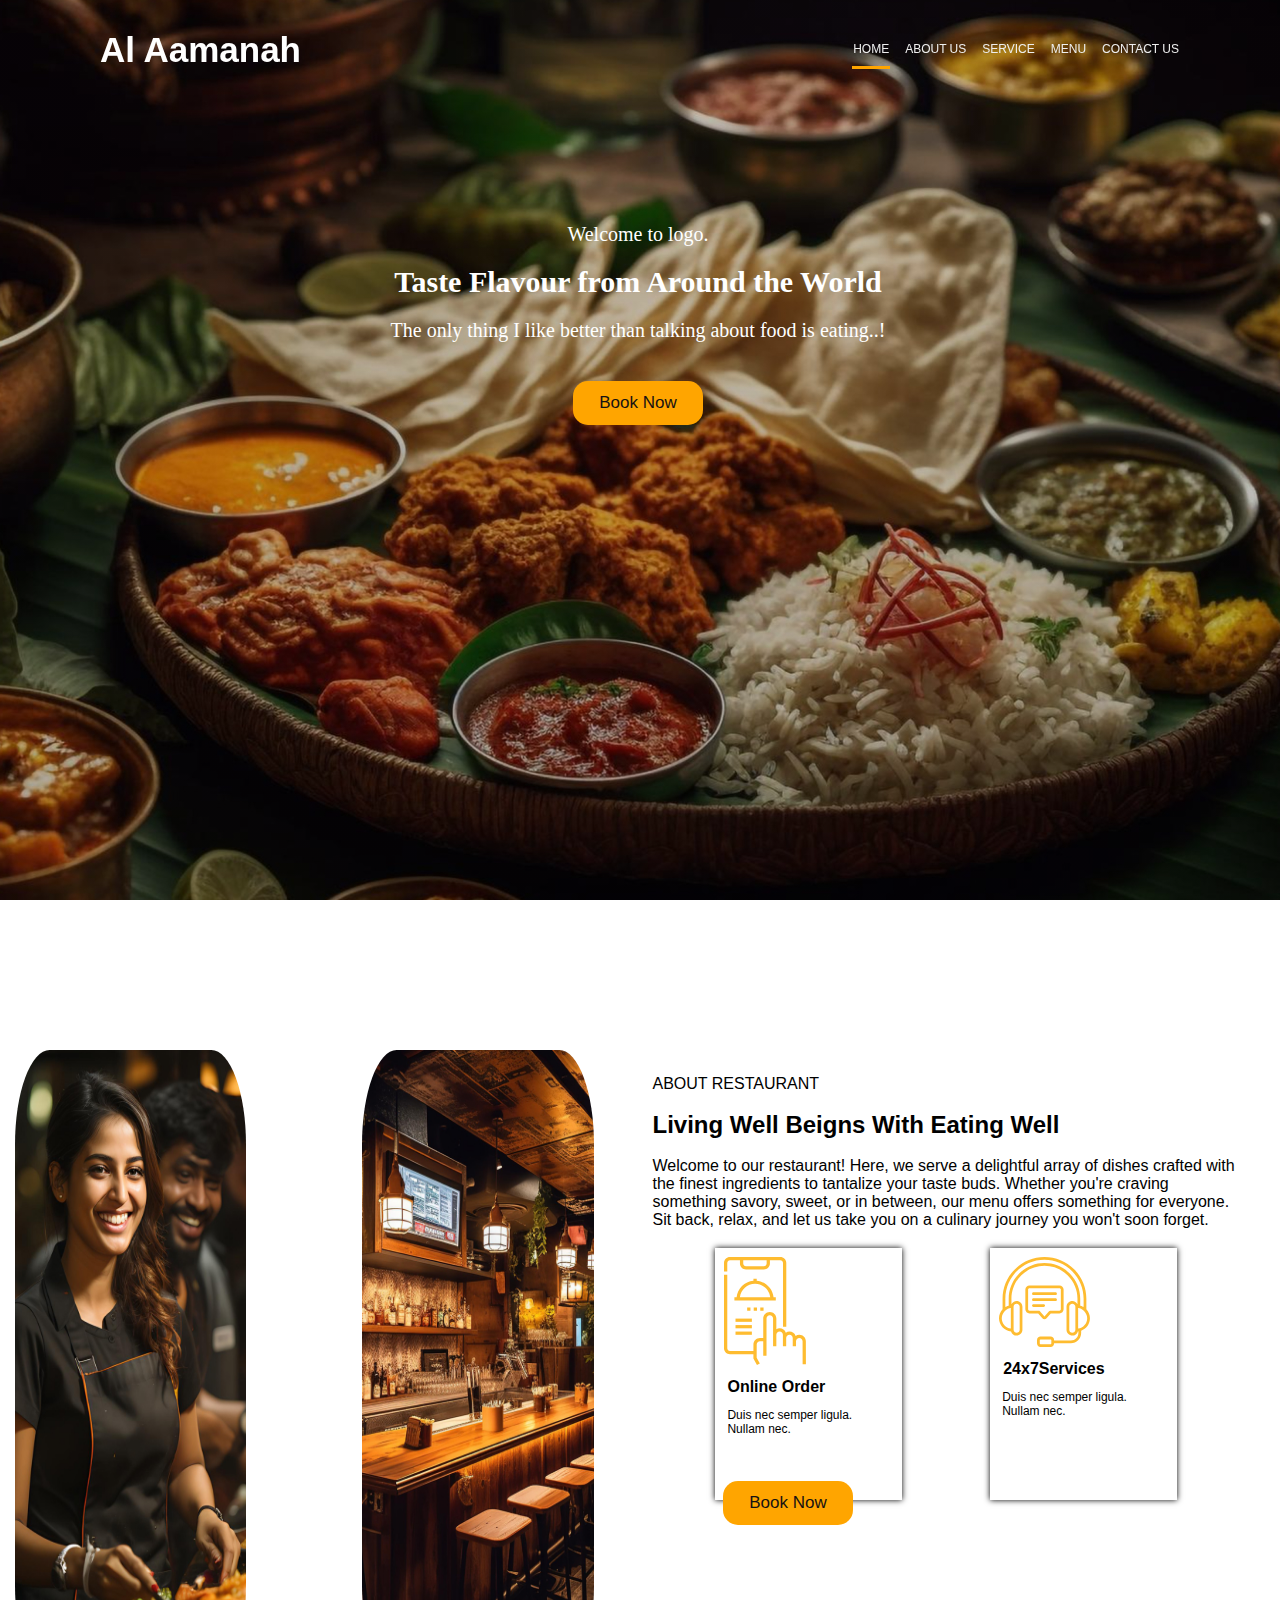
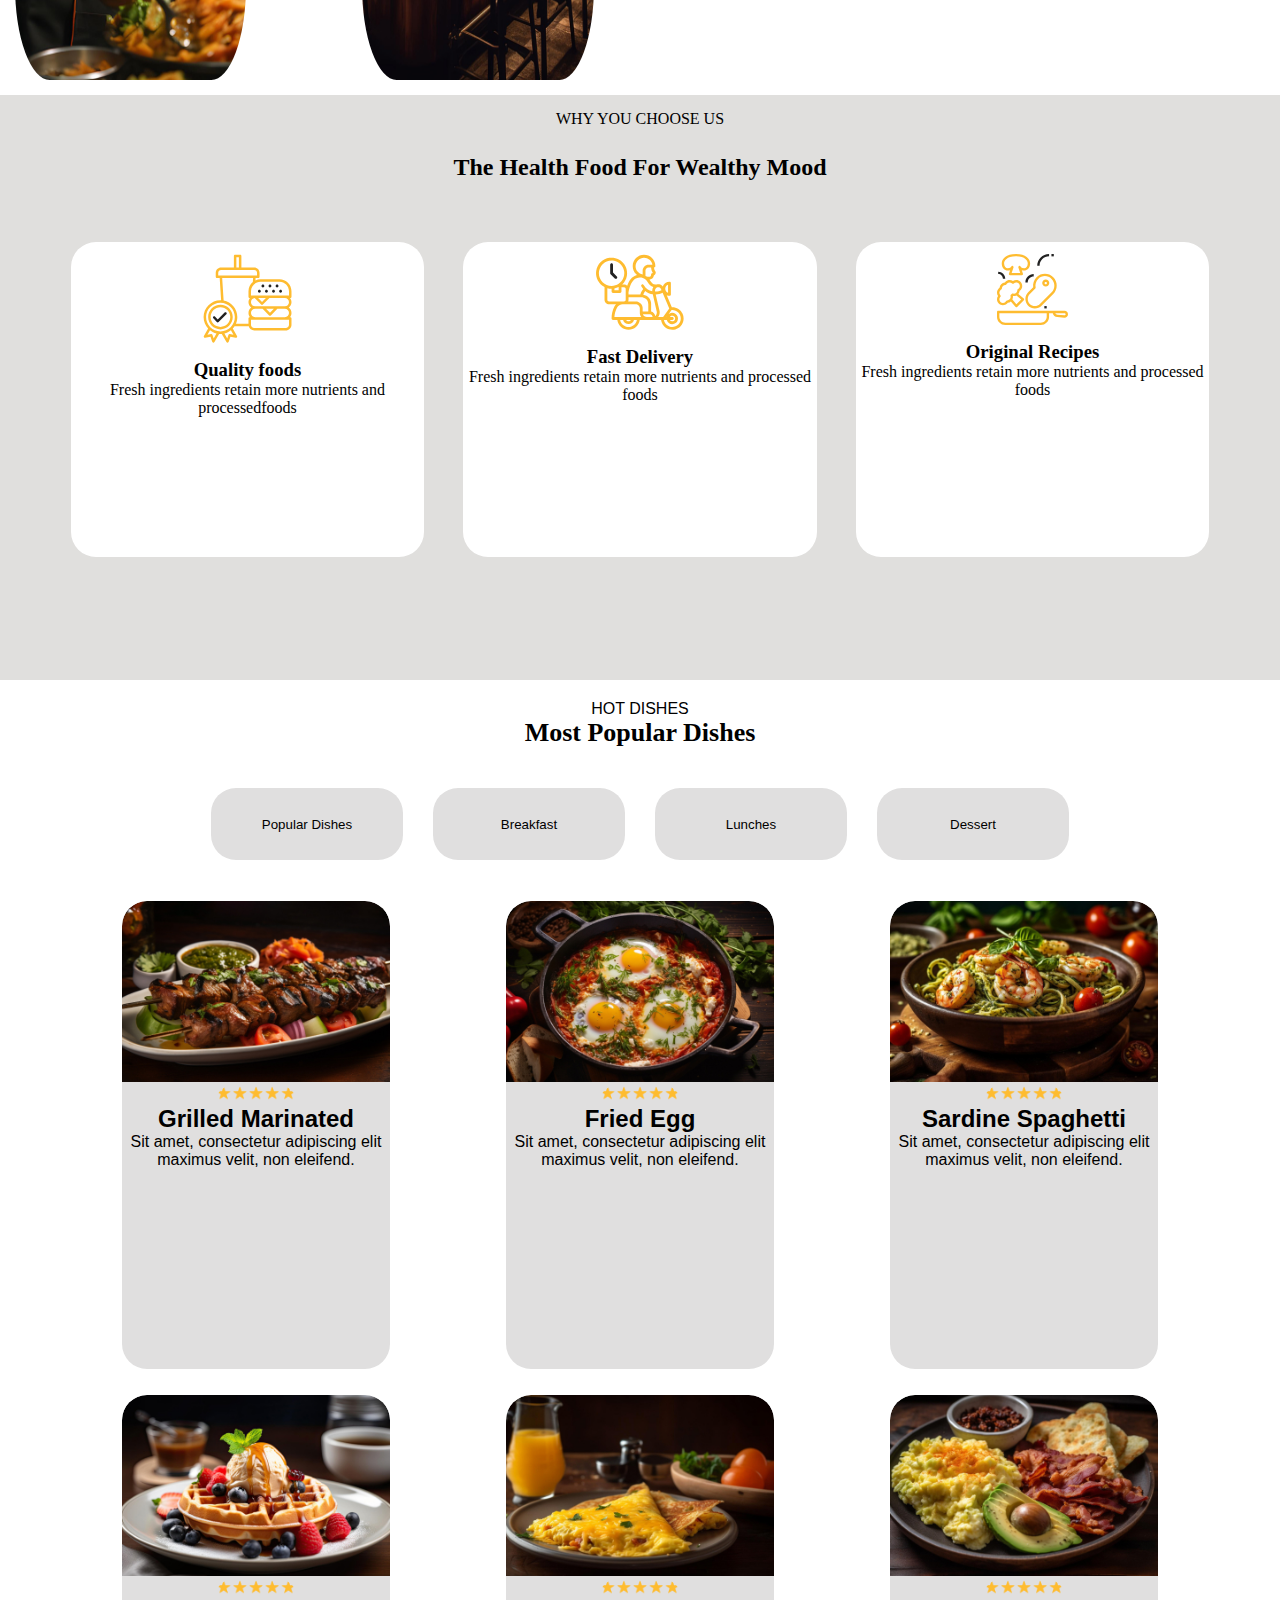
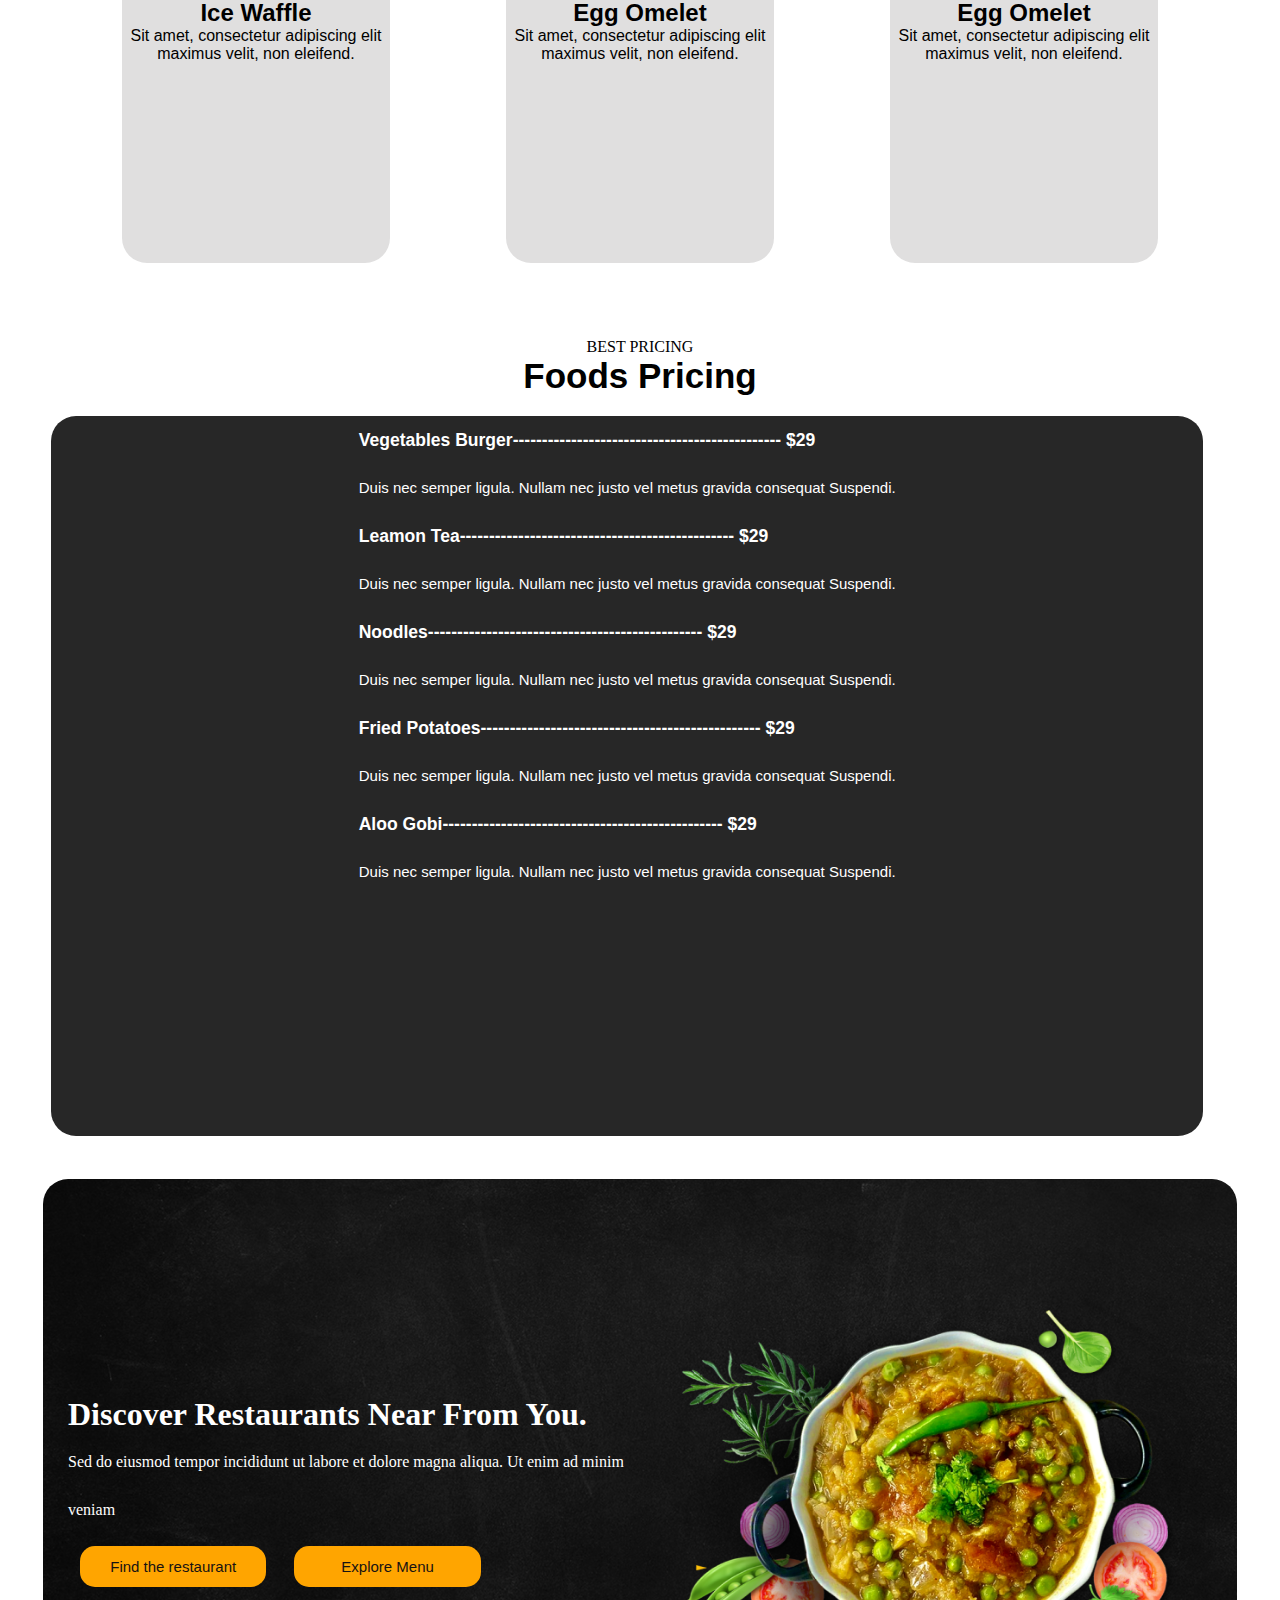
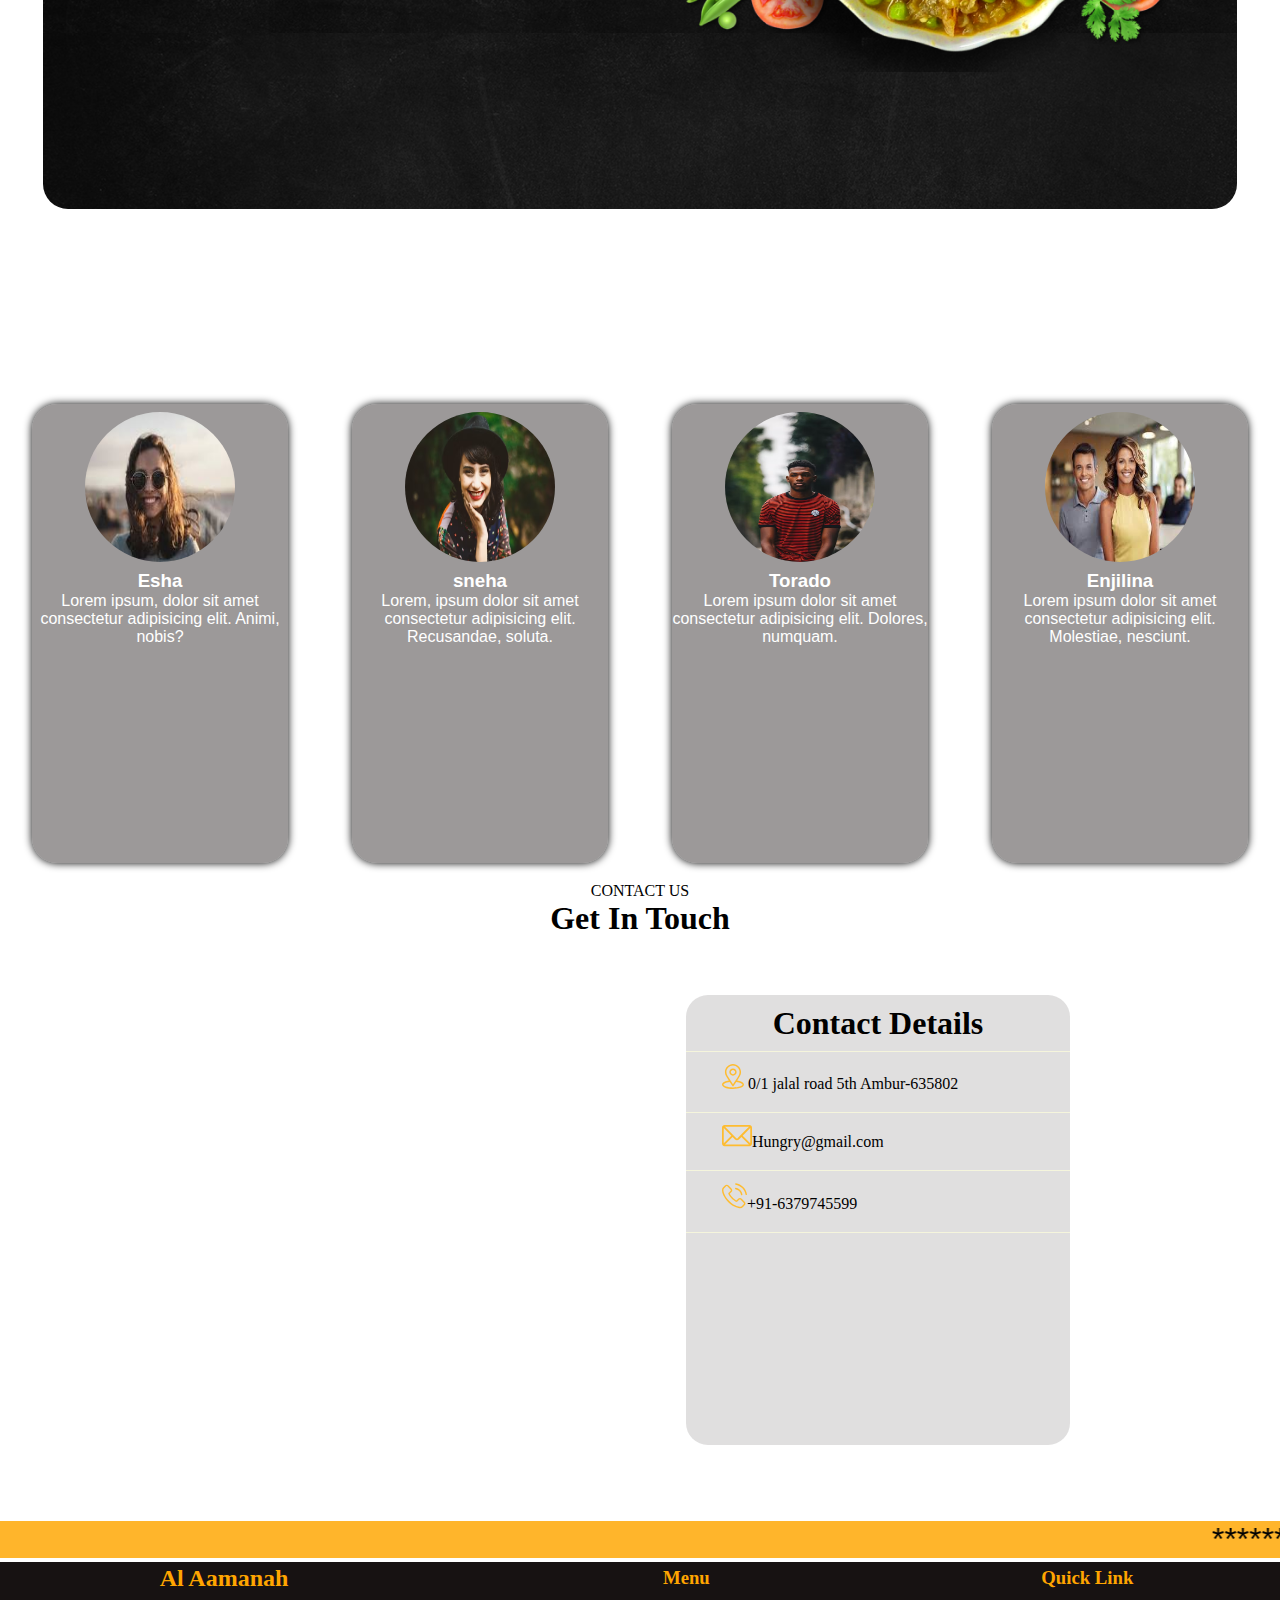
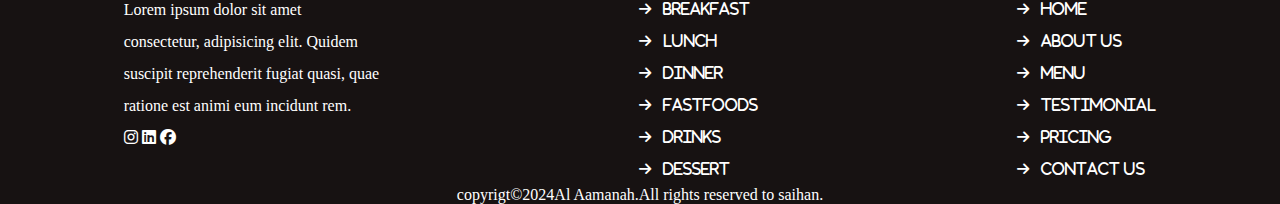
==== index.html @ 49279af2 "first commit" ====
<!DOCTYPE html>
<html lang="en">
<head>
    <meta charset="UTF-8">
    <meta name="viewport" content="width=device-width, initial-scale=1.0">
    <title>restaurant</title>
    <link rel="stylesheet" href="https://cdnjs.cloudflare.com/ajax/libs/font-awesome/6.5.1/css/all.min.css">
    
    <link rel="stylesheet" href="style.css">
</head>
<body>
   
    
       
        <header >
            <h2 class="logo">Al Aamanah</h2>
            <nav>
                <a href="#home" class="active">Home</a>
                <a href="#aboutus">About Us</a>
                
                <a href="#ourservice">Service</a>
                <a href="#menu">Menu</a>
                <a href="#contactus">Contact Us</a>
               
            </nav>
           
            <!-- HAMBURGER -->
           <div class="uihamber">
            <label class="hamburger">
                <input type="checkbox" id="uicheckbox">
                <svg viewBox="0 0 32 32">
                  <path class="line line-top-bottom" d="M27 10 13 10C10.8 10 9 8.2 9 6 9 3.5 10.8 2 13 2 15.2 2 17 3.8 17 6L17 26C17 28.2 18.8 30 21 30 23.2 30 25 28.2 25 26 25 23.8 23.2 22 21 22L7 22"></path>
                  <path class="line" d="M7 16 27 16"></path>
                </svg>
              </label>
           </div>
            </header>
           <div class="navbarTwo">
            <nav class="navbar-2">
              <a href="#home" class="active">Home</a>
              <a href="#aboutus">About Us</a>
              
              <a href="#ourservice">Service</a>
              <a href="#menu">Menu</a>
              <a href="#contactus">Contact Us</a>
             
          </nav>
        </div>
     
<section class="section-1" id="home">
        <div class="poster">
            <p class="para1">
                Welcome to logo.
            </p>
            <h2>Taste Flavour from Around the World</h2>
            <p>The only thing I like better than talking about food is eating..!</p>
            <button id="poster-btn">
                <span>Book Now</span>
            </button> 
        </div>
    </section>
        
        <section id="aboutus">
        <div class="aboutus" >
           
            <div class="flex">

                <div class="photo">
                    <img id="foto-1" src="image/img-1.jpg" alt="">
                    <img id="foto-2"src="image/img-2.jpg" alt="">
                </div>
                <div class="restaurant">
                    <p id="up-para">
                        ABOUT RESTAURANT
                    </p>
                    <h2>Living Well Beigns With Eating Well</h2>
                    <p id="downpara">Welcome to our restaurant! Here, we serve a delightful array of dishes crafted with the finest ingredients to tantalize your taste buds. Whether you're craving something savory, sweet, or in between, our menu offers something for everyone. Sit back, relax, and let us take you on a culinary journey you won't soon forget.</p>
                    
                    <div class="box-logo-1">
                        <div class="onlineorder">
                            <img id="logo-1"src="image/icon-about-1.svg" alt="">
                            <h4>Online Order</h4>
                            <p>Duis nec semper ligula. Nullam nec.</p>
                    </div>

                    <div class="service" >
                        <img id="logo-2"src="image/icon-about-2.svg" alt="">
                        <h4>24x7Services</h4>
                        <p>Duis nec semper ligula. Nullam nec.</p>
                    </div>
                </div>
                 <button id="restaurant-btn">
                <span>Book Now</span>
            </button>             
            </div>
        </div>
        
    </div>
</section>
        
        
 <section id="ourservice">   
<main>
    <div class="chooseus" >
        <p>WHY YOU CHOOSE US </p>
        <h2>The Health Food For Wealthy Mood</h2>
    </div>

    <div class="healthyfood">
        <div class="qualityfood">
            <img src="
            image/snacks.svg" alt="">
            <h3 id="healthy">Quality foods</h3>
            <p id="para"> Fresh ingredients retain more nutrients and processedfoods</p>
        </div>
        <div class="fastestdelivery">
            <img src="image/delivery.svg" alt="">
            <h3  id="healthy">Fast Delivery</h3>
            <p id="para"> Fresh ingredients retain more nutrients and  processed foods</p>
        </div>
        <div class="originalfoods">
            <img src="image/food.svg" alt="">
             <h3  id="healthy">Original Recipes</h3>
             <p id="para"> Fresh ingredients retain more nutrients and  processed foods</p>
        </div>
    </div>
</main>
</section>



<!-- --------------main menu Hot Dishes---------------- -->

<section id="menu">
         <div class="main-menu" >
            <div class="hot">
                <p id="main-topic">HOT DISHES</p>
                <h2 id="most-popular">Most Popular Dishes</h2>
            </div>
            <div class="menu-card">
                <button  id="All-dishes" class="cards"> Popular Dishes</button>
                <button  id="Breakfast" class="cards">Breakfast</button>
                <button   id="Lunch" class="cards">Lunches</button>
                <button   id="Dessert" class="cards">Dessert</button>
            </div>

    <div class="main-menu-1" id="card-cont">
         <div class="menu-1">
            <img src="image/menu-img-1.jpg" alt=""> <br>
            <img id="star" src="image/start-rating.png" alt="">
            <h2 id="food-h">Grilled Marinated</h2>
            <p id="food">Sit amet, consectetur adipiscing elit maximus velit, non eleifend.</p>
        
        </div>
        <div class="menu-2">
            <img src="image/menu-img-2.jpg" alt=""><br>
            <img  id="star"src="image/start-rating.png" alt="">
            <h2 id="food-h">Fried Egg</h2>
            <p id="food">Sit amet, consectetur adipiscing elit maximus velit, non eleifend.</p>
        </div>
        <div class="menu-3">
            <img src="image/menu-img-3.jpg" alt=""><br>
            <img id="star" src="image/start-rating.png" alt="">
            <h2 id="food-h">Sardine Spaghetti</h2>
            <p id="food">Sit amet, consectetur adipiscing elit maximus velit, non eleifend.</p>
        </div>
     
        <div class="menu-4">
            <img src="image/menu-img-4.jpg" alt=""><br>
            <img id="star" src="image/start-rating.png" alt="">
            <h2 id="food-h">Ice Waffle</h2>
            <p id="food">Sit amet, consectetur adipiscing elit maximus velit, non eleifend.</p>
        </div>
        <div class="menu-5">
            <img  src="image/menu-img-5.jpg" alt=""><br>
            <img id="star" src="image/start-rating.png" alt="">
            <h2 id="food-h">Egg Omelet</h2>
            <p id="food">Sit amet, consectetur adipiscing elit maximus velit, non eleifend.</p>
        </div>
        <div class="menu-6">
            <img  src="image/menu-img-6.jpg" alt=""><br>
            <img id="star" src="image/start-rating.png" alt="">
            <h2 id="food-h">Egg Omelet</h2>
            <p id="food">Sit amet, consectetur adipiscing elit maximus velit, non eleifend.</p>
        </div> 
    </div>
    
</div>
</section>
<!-------------------------------------------PRICING------------------------------------------>


 <div class="pricing" id="pricing">
    <div class="topic">
        <p>BEST PRICING</p>
        <h1 id="food-pricing">Foods Pricing</h1>
    </div>
    <div class="price-list-name">
    <div class="price-list">
        <h3 id="pricing">Vegetables Burger----------------------------------------------
            <span>$29</span>
        </h3>
        <p id="pricing-para">Duis nec semper ligula. Nullam nec justo vel metus gravida consequat Suspendi.</p>
        <h3 id="pricing">Leamon Tea-----------------------------------------------
            <span>$29</span>
        </h3>
        <p id="pricing-para">Duis nec semper ligula. Nullam nec justo vel metus gravida consequat Suspendi.</p>
        <h3 id="pricing">Noodles-----------------------------------------------
            <span>$29</span>
        </h3>
        <p id="pricing-para">Duis nec semper ligula. Nullam nec justo vel metus gravida consequat Suspendi.</p>
        <h3 id="pricing">Fried Potatoes------------------------------------------------
            <span>$29</span>
        </h3>
        <p id="pricing-para">Duis nec semper ligula. Nullam nec justo vel metus gravida consequat Suspendi.</p>
        <h3 id="pricing">Aloo Gobi------------------------------------------------
            <span>$29</span>
        </h3>
        <p id="pricing-para">Duis nec semper ligula. Nullam nec justo vel metus gravida consequat Suspendi.</p>
    </div>
</div>
 </div>

 <div class="discover">
    <div class="discover-list">
    <h1 id="rest">Discover Restaurants
        Near From You.</h1>
        <p id="discover-para">Sed do eiusmod tempor incididunt ut labore et dolore magna aliqua. Ut enim ad minim veniam</p>
        <button   class="" id="discover-btn">
            <span>Find the restaurant</span>
        </button> 
        <button  class="discover-btn"  id="discover-btn">
            <span>Explore Menu</span>
        </button> 
    </div>
    <div class="discover-foto">
        <img src="image/restaurant-img-beans.png" alt="">
    </div>
</div>
    <!-- -----------------------------------TESTIMONILIAL------------------------------- -->
   
  
      <div class="parallax" id="testimonial">
        <h1 id="testimonial-head">
          Testimonial
        </h1>
        <div class="boxs">
          
        <div class="box-1">
          <img src="image/testimonial-main-1.jpg" alt="">
          <h3 id="box-head">
            Esha
          </h3>
          <p id="box-para" >Lorem ipsum, dolor sit amet consectetur adipisicing elit. Animi, nobis?</p>

        </div>
        <div class="box-2">
          <img src="image/testimonial-main-2.avif" alt="">
          <h3 id="box-head">
            sneha
          </h3>
          <p id="box-para" >Lorem, ipsum dolor sit amet consectetur adipisicing elit. Recusandae, soluta.</p>
        </div>
        <div class="box-3">
          <img src="image/testimonial-main-3.avif" alt="">
          <h3 id="box-head">
            Torado
          </h3>
          <p  id="box-para">Lorem ipsum dolor sit amet consectetur adipisicing elit. Dolores, numquam.</p>
        </div>
        <div class="box-4">
          <img src="image/testimonial-main-4.jpg" alt="">
          <h3 id="box-head">
            Enjilina
          </h3>
          <p  id="box-para">Lorem ipsum dolor sit amet consectetur adipisicing elit. Molestiae, nesciunt.</p>
        </div>
      
</div>
      </div>


      <!-- ---------------------------------------contact us--------------------------------------------- -->

<section id="contactus">

      <div class="head-contact" >
        <p id="contact-para">CONTACT US</p>
        <h1 id="contact-head">Get In Touch</h1>
    </div>
    
      <div class="contactus">
        <div class="map">
        <iframe src="https://www.google.com/maps/embed?pb=!1m18!1m12!1m3!1d62255.10448782851!2d78.67916074361453!3d12.782144990609973!2m3!1f0!2f0!3f0!3m2!1i1024!2i768!4f13.1!3m3!1m2!1s0x3bad08e1a0958fdf%3A0x61389b9026ec19f5!2sAmbur%2C%20Tamil%20Nadu!5e0!3m2!1sen!2sin!4v1710565645874!5m2!1sen!2sin" width="600" height="450" style="border:0;" allowfullscreen="" loading="lazy" referrerpolicy="no-referrer-when-downgrade"></iframe>

    </div>
    <div class="details">
        <h1 id="detail-head">Contact Details</h1>
       <p id="map"> <img src="image/icon-map.svg" alt="">
        0/1 jalal road 5th  Ambur-635802
       </p>
       <p id="email"><img src="image/icon-email.svg" alt="">Hungry@gmail.com</p>
       <p id="phone"><img src="image/icon-phone.svg" alt="">+91-6379745599</p>

    </div>
       
</div>
<marquee >******-Noodles&nbsp; &nbsp;-Burger&nbsp; &nbsp;-Meals&nbsp; &nbsp;-Dosa&nbsp; &nbsp;
-VegBurger&nbsp; &nbsp;-LemonTea&nbsp; &nbsp;-BlackCold coffee&nbsp; &nbsp;-Leamon Tea&nbsp; &nbsp;-FriedPotato&nbsp; &nbsp;-BoneStreak&nbsp; &nbsp;-Fried Rice&nbsp; &nbsp;
-Aloo Gobi&nbsp; &nbsp;*****
</marquee>

</section>


      <footer>
        <div class="footer">
        <div class="about-footer">
            <h2 id="foot-head">
                Al Aamanah
            </h2>
            <p id="foot-head-para">Lorem ipsum dolor sit amet consectetur, adipisicing elit. Quidem suscipit reprehenderit fugiat quasi, quae ratione est animi eum incidunt rem.</p>
            <div class="links">
                <i class="fa-brands fa-instagram"></i>
                <i class="fa-brands fa-linkedin"></i>
                <i class="fa-brands fa-facebook"></i>
            </div>
        </div>
        <div class="menu-footer">
            <h3 id="menu-footer-head">Menu</h3>
           
           <a href=""> <i class="fa-solid fa-arrow-right">Breakfast</i></a>
            <a href=""><i class="fa-solid fa-arrow-right">Lunch</i></a>
           <a href=""><i class="fa-solid fa-arrow-right">Dinner</i></a> 
            <a href=""><i class="fa-solid fa-arrow-right">FastFoods</i></a>
           <a href=""> <i class="fa-solid fa-arrow-right">Drinks</i></a>
           <a href=""> <i class="fa-solid fa-arrow-right">Dessert</i></a>
        </div>
        <div class="quick-footer"> 
            <h3 id="quick-footer-head">Quick Link</h3>
            <a href="#"><i class="fa-solid fa-arrow-right">Home</i></a>
            <a href="#aboutus"><i class="fa-solid fa-arrow-right">About US</i></a>
           <a href="#menu"> <i class="fa-solid fa-arrow-right">Menu</i></a>
            <a href="#testimonial"><i class="fa-solid fa-arrow-right">Testimonial</i></a>
           <a href="#pricing"> <i class="fa-solid fa-arrow-right">pricing</i></a>
           <a href="#contactus"> <i class="fa-solid fa-arrow-right">Contact Us</i></a>
        </div>
    </div>
        
        <p id="copy">copyrigt&copy;2024Al Aamanah.All rights reserved to saihan.</p>
    </footer>


      
      


    
 
 
            
              
         
            

     
   
    <script src="main.js"></script>

</body>
</html>
---- style.css ----
* {
    margin: 0;
    padding: 0;
    box-sizing: border-box;
}

body {
    overflow-x: hidden;
}

.section-1 {
    background: linear-gradient(to top, rgba(0, 0, 0, 0.3), rgba(0, 0, 0, 0.2)), url(image/crausalimg.jpg);
    width: 100%;
    background-size: cover;
    height: 100vh;
    background-position: center;
    backdrop-filter: 15px;
}
/* .hamburger-menu {
    display: none;
    cursor: pointer;
}

.hamburger-menu .bar {
    width: 25px;
    height: 3px;
    background-color: #333;
    margin: 5px 0;
    transition: 0.4s;
} */
header {
    display: flex;
    padding: 30px;
    align-items: center;
    position: fixed;
    top: 0;
    left: 0;
    width: 100%;
    transition: 200ms;
    z-index: 1;
}

nav {
    margin-right: 70px;
}

nav a {
    display: inline-block;
    margin-left: 10px;
    font-size: 12px;
    text-decoration: none;
    font-family: sans-serif;
    color: #eee;
    text-transform: uppercase;
    border-bottom: 3px solid transparent;
    padding: 10px 1px;
    transition: 500ms;
    font-weight: 500;
}

  
.active {
    border-color: orange;
}

nav a:hover {
    border-color:orange;
}

.logo {
    flex: 1;
    font-size: 35px;
    font-family: sans-serif;
    margin-left: 70px;
    color: #fff;
}
.navbar-2{
    display: flex;
    flex-direction: column;
    top: 0;
    position: fixed;
    justify-content: space-evenly;
    background: #171212;
    height: 100vh;
    width: 40%;
    z-index: 1;
}
.navbarTwo, .uihamber{
    display: none;
}
/* ---------------  responsive--------------- */

@media(max-width:740px) {
    

    nav {
        /* padding: 15px;
        margin: 0px; */
        display: none;
    }
     .uihamber{
        display: block;
    }
}

@media(max-width:700px) {
    .logo {
        flex: 1;
        font-size: 35px;
        font-family: sans-serif;
        margin-left: 24px;
        color: #fff;
    }
}

@media(max-width:502px) {
    .logo {
        margin-left: 20px;
    }
    
}

@media(max-width:474px) {
    .section-1 {
        height: 90vh;
    }

    nav {
        padding: 10px;
        font-size: 12px;
    }

    nav a {
        display: inline-block;
        margin-left: 10px;
        font-size: 14px;
        text-decoration: none;
        font-family: sans-serif;
        color: #eee;
        text-transform: uppercase;
        border-bottom: 3px solid transparent;
        padding: 12px 1px;
        transition: 500ms;
        font-weight: 500;
    }
}

@media(max-width:400px) {
    /* nav a {
        display: inline-block;
        margin-left: 7px;
        font-size: 12px;
    } */

    .section-1 {
        height: 75vh;
    }

    .logo {
        font-size: 30px;
    }
}

@media(max-width:439px) {

    .section-1 {
        height: 90vh;
    }

    .logo {
        font-size: 31px;

    }

    /* nav {
        padding: 3px;
        font-size: 14px;
    } */

    a {
        font-weight: 5000;
    }

}

@media(max-width:427px) {
    /* nav {
        padding: 3px;
        font-size: 0px;
    } */
}

@media(max-width:350px) {
    /* nav {
        padding: 3px;
        font-size: 0px;
    } */

    .logo {
        font-size: 26px;
    }

    

    /* .section-1 {
        height: 75vh;
    } */

}

/* ------------------- poster------------------------------------- */



.poster {
    display: flex;
    flex-direction: column;
    align-items: center;
    text-align: center;
    line-height: 3rem;
    position: absolute;
    top: 210px;
    color: #fff;
    font-weight: 500;
    margin-left: 190px;
    width: 70%;
    font-size: 20px;


}

.poster h2 {
    animation: fadeInRight 0.9s ease forwards
}

.poster p {
    animation: fadeInLeft 0.7s ease forwards
}

#poster-btn {
    display: inline-block;
    border-radius: 15px;
    background-color: orange;
    border: none;
    color: #171212;
    text-align: center;
    font-size: 17px;
    padding: 12px;
    width: 130px;
    transition: all 0.5s;
    cursor: pointer;
    margin-top: 3%;
    /* margin-left: 12%; */
}

#poster-btn span {
    cursor: pointer;
    display: inline-block;
    position: relative;
    transition: 0.5s;
}

#poster-btn span:after {
    content: '»';
    position: absolute;
    opacity: 0;
    top: 0;
    right: -15px;
    transition: 0.5s;
}

#poster-btn:hover span {
    padding-right: 15px;
}

#poster-btn:hover span:after {
    opacity: 1;
    right: 0;
}

@keyframes fadeInRight {
    0% {
        opacity: 0;
        transform: translateY(-190px)
    }

    100% {
        opacity: 2;
        transform: translateY(0px)
    }
}

@keyframes fadeInLeft {
    0% {
        opacity: 0;
        transform: translateX(-190px)
    }

    100% {
        opacity: 2;
        transform: translateX(0px)
    }
}






@media(max-width:1024px) {
    .poster {
        margin-left: 120px;
    }
}


@media(max-width:968px) {
    .poster {
        margin-left: 233px;

    }
}

@media(max-width:950px) {
    .poster {
        margin-left: 126px;
    }
}

@media(max-width:818px) {
    .poster {
        margin-left: 98px;
    }
}

@media(max-width:768px) {
    .poster {
        margin-left: 83px;
    }

    #restaurant-btn {
        margin-top: 18%;
        margin-left: 3%;
    }

    .photo {
        display: flex;
        flex-direction: row;
        justify-content: space-between;
        width: 82%;
        flex: 1;
        margin-left: 58px;
    }

    .aboutus {
        margin: 146px 15px 15px;
        display: flex;
        justify-content: space-around;
        flex-direction: column;
        font-family: sans-serif;
        margin-left: 60px;
    }


}

@media(max-width:650px) {
    .poster h2 {
        font-size: 25px;
    }

    .poster p {
        font-size: 18px;
    }
}

@media(max-width:467px) {
    .poster {
        top: 166px;
    }
}



@media(max-width:500px) {
    .photo img {
        height: 65vh;
        width: 46%;
    }

    #logo-1 {
        height: 9vh;
    }

    .service img {
        height: 7vh;
        margin: 9px;
    }

    .restaurant {
        width: 88%;
        margin-left: 34px;
        padding: 2%;
        display: flex;
        flex-direction: column;
        font-size: 16px;
        margin-top: 19px;
    }

    .aboutus h2 {
        line-height: 3rem;
    }

    .onlineorder {
        width: 41%;
    }

    .service {
        width: 41%;

    }

    .aboutus {
        margin: 84px 15px 15px;
        display: flex;
        justify-content: space-around;
        flex-direction: column;
        font-family: sans-serif;
    }
}

@media(max-width:450px) {
    .service {
        height: 28vh;
        font-size: 12px;
    }

    .onlineorder {
        height: 28vh;
        font-size: 12px;
    }
}

@media(max-width:400px) {

    .poster h2 {
        font-size: 21px;
    }

    .poster p {
        font-size: 16px;
    }

    .poster {
        margin-left: 52px;
    }
}




@media(max-width:380px) {
    .photo{ display: none;}
    

    #poster-btn {
        display: block;
    }
}











/* --------------------------------------About US ------------------------------------------*/

.photo {
    display: flex;
    flex-direction: row;
    justify-content: space-between;
    /* width: 50%; */

    flex: 1;
}

.photo img {
    height: 70vh;
    width: 40%;
    border-radius: 15%;
    transition: scale();
}

.aboutus {


    display: flex;
    justify-content: space-around;
    flex-direction: column;
    font-family: sans-serif;
    /* position: relative; */
}

.flex {
    display: flex;
    justify-content: space-around;
    flex-direction: row;
    font-family: sans-serif;
    margin: 150px 15px 15px 15px;
}

.sticky {
    width: 100%;
    height: 100px;
    background: #171212;
    position: sticky;
    top: 0;

}

.aboutus h2 {
    line-height: 4rem;
}

.restaurant {
    width: 51%;
    margin-left: 34px;
    padding: 2%;
    display: flex;
    flex-direction: column;

}

#restaurant-btn {
    margin-top: 22%;



}

#restaurant-btn {
    display: inline-block;
    border-radius: 15px;
    background-color: orange;
    border: none;
    color: #171212;
    text-align: center;
    font-size: 17px;
    padding: 12px;
    width: 130px;
    transition: all 0.5s;
    cursor: pointer;
    margin-top: 18%;
    margin-left: 12%;
}

#restaurant-btn span {
    cursor: pointer;
    display: inline-block;
    position: relative;
    transition: 0.5s;
}

#restaurant-btn span:after {
    content: '»';
    position: absolute;
    opacity: 0;
    top: 0;
    right: -15px;
    transition: 0.5s;
}

#restaurant-btn:hover span {
    padding-right: 15px;
}

#restaurant-btn:hover span:after {
    opacity: 1;
    right: 0;
}

.main-box {
    display: flex;
    flex-direction: row;
    justify-content: space-around;
}

.box-logo-1 {
    display: flex;
    flex-direction: row;
    justify-content: space-around;
    height: 12vh;
    margin: 19px;
}



#logo-1 {

    height: 12vh;

}

/* onlineordeer */
.onlineorder {
    border: 1px solid black;
    width: 34%;
    height: 28vh;
    box-shadow: 0 0 6px;
    border: none;
}

.onlineorder h4 {
    margin-left: 12px;
}

.onlineorder img {
    margin: 9px;
}

.onlineorder p {
    font-size: 12px;
    margin: 12px;
}

/* Service */
.service h4 {
    margin-left: 13px;
}

.service img {
    height: 10vh;
    margin: 9px;
}

.service p {
    font-size: 12px;
    margin: 12px;
}



.service {
    border: 1px solid black;
    width: 34%;
    height: 28vh;
    box-shadow: 0 0 6px;
    border: none;
}

@media(max-width:1000px) {
   
    .aboutus {
        margin: -73px 15px 15px 15px;
    }

}

@media(max-width:900px) {
    .restaurant {
        width: 51%;
        margin-left: 34px;
        padding: 2%;
        display: flex;
        flex-direction: column;
        font-size: 13px;
    }

    #restaurant-btn {
        margin-top: 23%;
        margin-left: 12%;
    }

    .photo img {
        height: 70vh;
        width: 47%;

    }
}

@media(max-width:800px) {
    #logo-1 {
        height: 8vh;
    }

    .service img {
        height: 8vh;
        margin: 9px;
    }

    .service {
        border: 1px solid black;
        width: 34%;
        height: 26vh;
        box-shadow: 0 0 6px;
        border: none;
    }

    .onlineorder {
        height: 25vh;
    }
}





@media(max-width:768px) {



    .aboutus {
        
        display: flex;
        justify-content: space-around;
        flex-direction: column;
        font-family: sans-serif;
    }

    .photo img {
        height: 78vh;
        width: 46%;
    }

    .restaurant {
        width: 88%;
        
        display: flex;
        flex-direction: column;
        font-size: 16px;
    }
}

@media(max-with:700px) {
    #restaurant-btn {
        margin-top: 16%;
        margin-left: -1%;
    }
}

@media(max-width:400px) {
    #logo-1 {
        height: 9vh;
    }

    .photo {
        margin-left: 45px;
    }

    .photo img {
        height: 58vh;
        width: 48%;
    }


    .service img {
        height: 7vh;
        margin: 9px;
    }

    .service {

        width: 45%;
        height: 28vh;
    }

    .onlineorder {
        width: 45%;
        height: 28vh;
    }


    .photo {
        margin-left: 45px;
    }

    .photo img {
        height: 58vh;
        width: 48%;
    }


    .service img {
        height: 7vh;
        margin: 9px;
    }

    .service {

        width: 45%;
        height: 28vh;
    }

    .onlineorder {
        width: 45%;
        height: 28vh;
    }

    #restaurant-btn {
        margin-top: 33%;
        margin-left: -3%;
    }

}



@media(max-width:320px) {
    .box-logo-1 {
        display: flex;
        flex-direction: row;
        justify-content: space-around;
        height: 12vh;
        margin: 19px;
        display: none;
    }

    .photo img {
        height: 45vh;
        width: 47%;
    }

    .restaurant {
        width: 95%;
        padding: 7%;
        display: flex;
        font-size: 12px;
        margin-left: -7px;
    }

    .aboutus h2 {
        line-height: 2rem;
    }

    .aboutus {
        margin: 46px 15px 15px;
    }

    .restaurant {
        width: 100%;
        padding: 7%;
        display: flex;
        font-size: 14px;
        margin-left: -7px;
    }

    #restaurant-btn {
        display: inline-block;
        border-radius: 15px;
        background-color: orange;
        border: none;
        color: #171212;
        text-align: center;
        font-size: 14px;
        padding: 12px;
        width: 95px;
        transition: all 0.5s;
        cursor: pointer;
        margin-top: 9%;
        margin-left: -3%;
    }
}

/* -------------------- Choose US----------------------- */


main {
    background: #e0dfdd;
    height: 65vh;

}

.chooseus {
    display: flex;
    flex-direction: column;
    align-items: center;
    line-height: 3rem;
    align-items: center;
}

.healthyfood {
    display: flex;
    flex-direction: row;
    justify-content: space-around;
    margin: 4%;
}


.qualityfood {
    border: 1px solid black;
    width: 30%;
    text-align: center;
    height: 35vh;
    background: white;
    border: none;
    border-radius: 25px;
    
}

.qualityfood img {
    width: 25%;
    margin: 12px;
}


.fastestdelivery {
    border: 1px solid black;
    width: 30%;
    text-align: center;
    height: 35vh;
    background: white;
    border: none;
    border-radius: 25px;
    
}

.fastestdelivery img {
    width: 25%;
    margin: 12px;
}

.originalfoods {
    border: 1px solid black;
    width: 30%;
    text-align: center;
    height: 35vh;
    background: white;
    border: none;
    border-radius: 25px;
    
}

.originalfoods img {
    width: 20%;
    margin: 12px;
}

@media(max-width:750px) {
    .healthyfood {
        display: flex;
        flex-direction: column;
        justify-content: space-around;
        align-items: center;
        margin: 4%;
        height: 180vh;
    }

    .qualityfood,
    .fastestdelivery,
    .originalfoods {
        border: 1px solid black;
        width: 84%;
        text-align: center;
        height: 45vh;
        background: white;
        border: none;
        border-radius: 25px;
        box-shadow: 0 0 10px;
    }

    .qualityfood img,
    .fastestdelivery img,
    .originalfoods img {
        width: 20%;
    }

    main {
        background: #e0dfdd;
        height: 200vh;

    }

}

@media(max-width:600px) {

    .qualityfood img,
    .fastestdelivery img,
    .originalfoods img {

        margin: 22px;
    }

}

@media(max-width:350px) {
    .healthyfood {
        display: flex;
        flex-direction: column;
        justify-content: space-around;
        align-items: center;
        margin: 4%;
        height: 172vh;
    }
}

/* <-------------------------Hot Dises----------------> */

.main-menu-1 {
    display: grid;
    grid-template-columns: 1fr 1fr 1fr;
    place-items: center;
    text-align: center;
    width: 90%;
    margin: auto;
}

.menu-1,
.menu-2,
.menu-3,
.menu-4,
.menu-5,
.menu-6 {
    border: 1px solid black;
    background: #17121222;
    width: 70%;
    border-radius: 25px;
    height: 52vh;
    border: none;
    margin-top: 26px;
    font-family: sans-serif;
    
    overflow: hidden;
    transition: 0.5s ease;
   
}



.menu-1 img,
.menu-2 img,
.menu-3 img,
.menu-4 img,
.menu-5 img,
.menu-6 img {
    width: 100%;
    border-radius: 25px 25px 0 0;



}


#star {
    width: 30%;
}

#main-topic {
    font-family: sans-serif;
}

.hot {
    text-align: center;
    margin-top: 20px;
    /* font-size: 12px; */
}

.menu-1:hover,
.menu-2:hover,
.menu-3:hover,
.menu-4:hover,
.menu-5:hover,
.menu-6:hover{
    box-shadow: 5px 5px 15px #00000056;
    transform: translateY(-5px);
} 

.menu-card {
    display: flex;
    flex-direction: row;
    justify-content: center;
  

    margin-top: 25px;
}

#most-popular {
    font-size: 26px;
}

#All-dishes:hover,
#Breakfast:hover,
#Lunch:hover,
#Dessert:hover{
    color: white;
    background: orange;
}



.cards {
    margin: 15px;
    text-decoration: none;
    color: black;
    background: #17121222;
    width: 15%;
    height: 8vh;
    border: none;
    border-radius: 25px;
    cursor: pointer;
    transition: 0.5s;
}


@media(max-width:950px) {

    #food-h {
        font-size: 19px;
        margin-top: 12px;
    }

    #food {
        font-size: 15px;
        margin: 12px;
    }
}

@media(max-width:850px) {

    .menu-1,
    .menu-2,
    .menu-3,
    .menu-4,
    .menu-5,
    .menu-6 {
        border: 1px solid black;
        background: #17121222;
        width: 61%;
        border-radius: 25px;
        height: 47vh;
        border: none;
        margin-top: 26px;
        font-family: sans-serif;
        /* font-size: 18px; */
    }

    #food-h {
        font-size: 17px;
        margin-top: 12px;
    }

    #food {
        font-size: 15px;
        margin: 5px;
    }
}

@media(max-width:800px) {
    .main-menu-1 {
        display: grid;
        grid-template-columns: 1fr 1fr;
        place-items: center;
        text-align: center;
        width: 90%;
        margin: auto;
    }


}

@media(max-width:700px) {

    .menu-1,
    .menu-2,
    .menu-3,
    .menu-4,
    .menu-5,
    .menu-6 {
        width: 60%;
    }

    #food-h {
        font-size: 15px;
        margin-top: 5px;
    }

    #food {
        font-size: 12px;
        margin: 12px;
    }
}

@media(max-width:650px) {
    #food-h {
        font-size: 15px;
        margin-top: 5px;
    }

    #food {
        font-size: 12px;
        margin: 12px;
    }

    .menu-1,
    .menu-2,
    .menu-3,
    .menu-4,
    .menu-5,
    .menu-6 {
        border: 1px solid black;
        background: #17121222;
        width: 70%;
        border-radius: 25px;
        height: 49vh;
        border: none;
        margin-top: 26px;
        font-family: sans-serif;
        /* font-size: 18px; */
    }

}

@media(max-width:600px) {
    .main-menu-1 {

        grid-template-columns: repeat(1, 1fr);

        width: 90%;
        height: 400px;

    }

    #food-h {
        font-size: 20px;
        margin-top: 5px;
    }

    #food {
        font-size: 15px;
        margin: 12px;
    }

    .menu-1,
    .menu-2,
    .menu-3,
    .menu-4,
    .menu-5,
    .menu-6 {
        height: 65vh;
    }

    .cards img {
        display: none;
    }
}
@media(max-width:550px){
    
}

@media(max-width:350px) {

    .menu-1,
    .menu-2,
    .menu-3,
    .menu-4,
    .menu-5,
    .menu-6 {
        height: 50vh;
    }

    .cards {
        margin: 6px;
        height: 8vh;
        width: 24%;
        font-size: 11px;
    }
}

/* -----------------PRICING----------------------- */
.pricing{
    margin-top: 75px;
    width: 100%;
  /* background: #e0dfdd; */

}
.price-list-name{
    background: hsla(0, 0%, 2%, 0.861);
    width: 90%;
    height: 80vh;
    margin-top: 15px;
    display: flex;
    flex-direction: column;
    align-items: center;
    border-radius: 25px;
    line-height: 3rem;
    margin: 20px;
    margin-left: 4%;
    font-size: 15px;

}
#food-pricing{
    font-size: 35px;
    font-family: sans-serif;
}
.price-list{
    color: #fff;
    
    font-family: sans-serif ;
    
}
.topic{
    text-align: center;
}
@media(max-width:1000px){
    .price-list{
        font-size: 15px;
    }
}
@media(max-width:850px){
    .price-list{
        font-size: 13px;
        
    }
}
@media(max-width:700px){
    .price-list{
        font-size: 13px;
        
    }
    .price-list-name{
        width: 85%;
        margin-left: 10%;
        /* margin-top: 100%; */
    }
}
@media(max-width:600px){
    
    .pricing{
        margin-top: 330%;
    }
}    
@media(max-width:590px){
    .pricing{
        margin-top: 340%;
    }
    .price-list-name{
        width: 85%;
        margin-left: 8%;}
}
@media(max-width:570px){
    .pricing{
        margin-top: 350%;
    }
}

@media(max-width:550px){
    .pricing{
        margin-top: 370%;
    }
}
@media(max-width:500px){
    .pricing{
        margin-top: 400%;
        /* margin: 10px; */
    }
    .price-list-name {
        width: 88%;
        margin-left: 7%;
        height: 131vh;
    }
}

@media(max-width:450px){
    .pricing{
        margin-top: 450%;
      
    }
    .price-list-name {
        width: 88%;
        margin-left: 7%;
        height: 131vh;
    }
   
}
@media(max-width:400px){
    .pricing{
        margin-top: 500%;
        
    }
    .price-list-name {
       
        height: 139vh;
    }
}
@media(max-width:390px){
    .price-list-name {
        
        height: 155vh;
    }
}
@media(max-width:350px){
    .pricing{
        margin-top: 430%;
        
    }
    .price-list-name {
        
        height: 155vh;
    }
}




.discover{
    background: url(image/restaurants-bg.png);
    
    height: 70vh;
    margin-left: 15px;
    margin-right: 15px;
    border-radius: 25px;
}
.discover-list{
    color: white;
    margin: 25px;
    
}
#discover-btn{
    
        display: inline-block;
        border-radius: 15px;
        background-color: orange;
        border: none;
        color: #171212;
        text-align: center;
        font-size: 15px;
        padding: 12px;
        width: 32%;
        transition: all 0.5s;
        cursor: pointer;
        margin-top: 3%;
        margin: 12px;
    } 

#discover-btn span {
    cursor: pointer;
    display: inline-block;
    position: relative;
    transition: 0.5s;
}

#discover-btn span:after {
    content: '»';
    position: absolute;
    opacity: 0;
    top: 0;
    right: -15px;
    transition: 0.5s;
}

#discover-btn:hover span {
    padding-right: 15px;
}

#discover-btn:hover span:after {
    opacity: 1;
    right: 0;
}

.discover{
    display: flex;
    flex-direction: row;
    justify-content: center;
    /* text-align: center; */
    align-items: center;
    line-height: 3rem;
    margin-bottom: 17px;
    margin: 43px;
}
.discover-foto img{
    width: 90%;
}
#rest {
    animation: fadeInRight 0.9s ease forwards
}

#discover-para {
    animation: fadeInLeft 0.7s ease forwards
}
@keyframes fadeInRight {
    0% {
        opacity: 0;
        transform: translatex(-1900px)
    }

    100% {
        opacity: 2;
        transform: translatex(0px)
    }
}

@keyframes fadeInLeft {
    0% {
        opacity: 0;
        transform: translateX(-190px)
    }

    100% {
        opacity: 2;
        transform: translateX(0px)
    }
}

@media(max-width:950px){
    #discover-btn {
        width: 36%;
    }
}
@media(max-width:850px){
    #discover-btn {
        width: 40%;
    }
}
@media(max-width:800px){
    #discover-btn {
        width: 42%;
    }
}
@media(max-width:770px){
    .discover{
        display: flex;
        flex-direction:column ;
        margin-top: 25vh;
        height: 256vh;

}
}
@media(max-width:684px){
    .discover {
        display: flex;
        flex-direction: column;
        margin-top: 13vh;
        height: 149vh;
        text-align: center;
    }
}
@media(max-width:450px){
    .discover{
        height: 120vh;
    }
    #discover-btn {
        width: 52%;
    }
}
@media(max-width:390px){
    #rest{
        font-size: 25px;
    }
}
@media(max-width:350px){
    #discover-btn {
        width: 59%;
    }
}

/* -------------------TESTIMONIAL------------------- */



.parallax {
    /* The image used */
    background-image: url("image/gallery-8.jpg");
  
    /* Set a specific height */
    min-height: 500px;
  
    /* Create the parallax scrolling effect */
    background-attachment: fixed;
    background-position: center;
    background-repeat: no-repeat;
    background-size: cover;
  } 
  .box-1 img,
  .box-2 img,
  .box-3 img,
  .box-4 img
  {
    width:150px;
    height: 150px;
    border-radius: 50%;
    margin: 3%;
  }
  .box-1,
  .box-2,
  .box-3,
  .box-4{
    display: flex;
    flex-direction: column;
    align-items: center;
    border: 1px solid white;
    width: 20%;
    height: 51vh;
    background-color:#3b363681;
    backdrop-filter: blur (10px);
 border-radius: 25px;
 border: none;
 box-shadow: 0 0 9px;
 font-family: sans-serif;
 transition: 0.5s;

}
.box-1:hover,
  .box-2:hover,
  .box-3:hover,
  .box-4:hover{
    background:rgba(255, 166, 0, 0.856);
  }


#box-head{
    color: white;
}
#box-para{
    color: white;
    text-align: center;
}
#testimonial-head{
    color: white;
    text-align: center;
    padding-top: 2%;
}

    


  .boxs{
    display: flex;
    flex-direction: row;
    justify-content: space-around;
    margin-top: 3%;
    padding-top : 4%;
  
    align-items: center;
  }

  /* -------------------testimonial responsive-------------------- */
    
@media(max-width:820px){
    .boxs {
        display: flex;
        flex-direction:column;
        height: 252vh;
       
    }
    .box-1, .box-2, .box-3, .box-4 {
       
        width: 58%;
    }
}

 .inputs{
    display: flex;
    flex-direction: column;
    border-radius: 25px;
    align-items: center;
   
   
 }
 .contact-para{
    width: 50%;
 }
 .contactus{
    display: flex;
    flex-direction: row;
    width: 100%;
    
 }
 
 input{
    background: rgba(128, 128, 128, 0.064);
    border: none;
    border-bottom: 1px solid black;
    height: 12vh;
    width: 50%;
    
 } 
 
    

iframe{
    margin: 65px 43px;
    height: 50vh;
    border-radius: 25px;

}
#detail-head{
    text-align: center;
}

.details {
    
    display: flex;
    flex-direction: column;
    
    line-height: 2rem;
    background-color: #17121222;
    width: 30%;
    height: 50vh;
    margin-top: 58px;
    border-radius: 22px;
   
}
.details:hover{
    box-shadow: 1px 2px 7px 0px;
}
.head-contact{
    margin-top: 19px;
    text-align: center;
}
 

#detail-head,
#map,
#email,
#phone{
padding: 12px 36px;
border-bottom: 1px solid beige;

}
@media(max-width:820px){
    .contactus {
        display: flex;
        flex-direction: column;
        width: 100%;
        
        align-items: center;
    }  
    .details{
        width: 65%;
    }
}
@media(max-width:750px){
    .discover {
       
        margin-top: 12vh;
        height: 189vh;
    }
}

marquee{
    background: rgba(255, 166, 0, 0.833);
    font-size: 32px;
    font-family: sans-serif;
}
.footer{
    display: flex;
    flex-direction: row;
    justify-content: space-around;
   
}
footer{
    background: #171212;
    color: white;
}
.menu-footer {
    display: flex;
    flex-direction: column;
    line-height: 2rem
}
.quick-footer{
    display: flex;
    flex-direction:column;
    line-height: 2rem;
}
.fa-arrow-right:before {
    content: "\f061";
    margin: 12px;
}
    
    
.about-footer{
    width: 20%;
    line-height: 2rem;
}

 

#menu-footer-head{
    color: orange;
    margin-left: 36px;
}

.menu-footer a{
    color: white;
    text-decoration: none;
    list-style: none;
    font-size: 14px;
    font-family: Cambria, Cochin, Georgia, Times, 'Times New Roman', ;
    transition: 0.5s  ;
}
.menu-footer a:hover{
    color: orange;
}
.quick-footer a:hover{
    color: orange;
}
#quick-footer-head{
    color: orange;
    margin-left: 36px;
}


    
.quick-footer a{
    color: white;
    text-decoration: none;
    list-style: none;
    font-size: 14px;
    
}


 /* HAMBURGER */
 .hamburger {
    cursor: pointer;
  }
  
  .hamburger input {
    display: none;
  }
  
  .hamburger svg {
    /* The size of the SVG defines the overall size */
    height: 3em;
    /* Define the transition for transforming the SVG */
    transition: transform 600ms cubic-bezier(0.4, 0, 0.2, 1);
  }
  
  .line {
    fill: none;
    stroke: white;
    stroke-linecap: round;
    stroke-linejoin: round;
    stroke-width: 3;
    /* Define the transition for transforming the Stroke */
    transition: stroke-dasharray 600ms cubic-bezier(0.4, 0, 0.2, 1),
                stroke-dashoffset 600ms cubic-bezier(0.4, 0, 0.2, 1);
  }
  
  .line-top-bottom {
    stroke-dasharray: 12 63;
  }
  
  .hamburger input:checked + svg {
    transform: rotate(-45deg);
  }
  
  .hamburger input:checked + svg .line-top-bottom {
    stroke-dasharray: 20 300;
    stroke-dashoffset: -32.42;
  }
  #foot-head{
    color: orange;
    margin-left: 36px;
  }
  #copy{
    color: white;
  }
  #copy{
    text-align: center;
  }
  
  @media(max-width:750px){
    marquee {
        font-size: 19px;
    }
    .details {
        margin: 15px;
    }
}
@media(max-width:650px){
    
    .about-footer {
        width: 79%;
        line-height: 3rem;
        text-align: center;
    }
    .footer{
        display: flex;
        flex-direction:column;
        align-items: center;
        width: 100%;
    }
    #foot-head{
        margin-left: 0px;
    }
    #foot-head-para{
    width: 100%;
    }
    .about-footer {
        width: 90%;
        line-height: 2rem;
        text-align: center;
    }
    
    
  }
  .navbarTwo a{
    padding-left: 125px;
    font-size: 15px;
  }
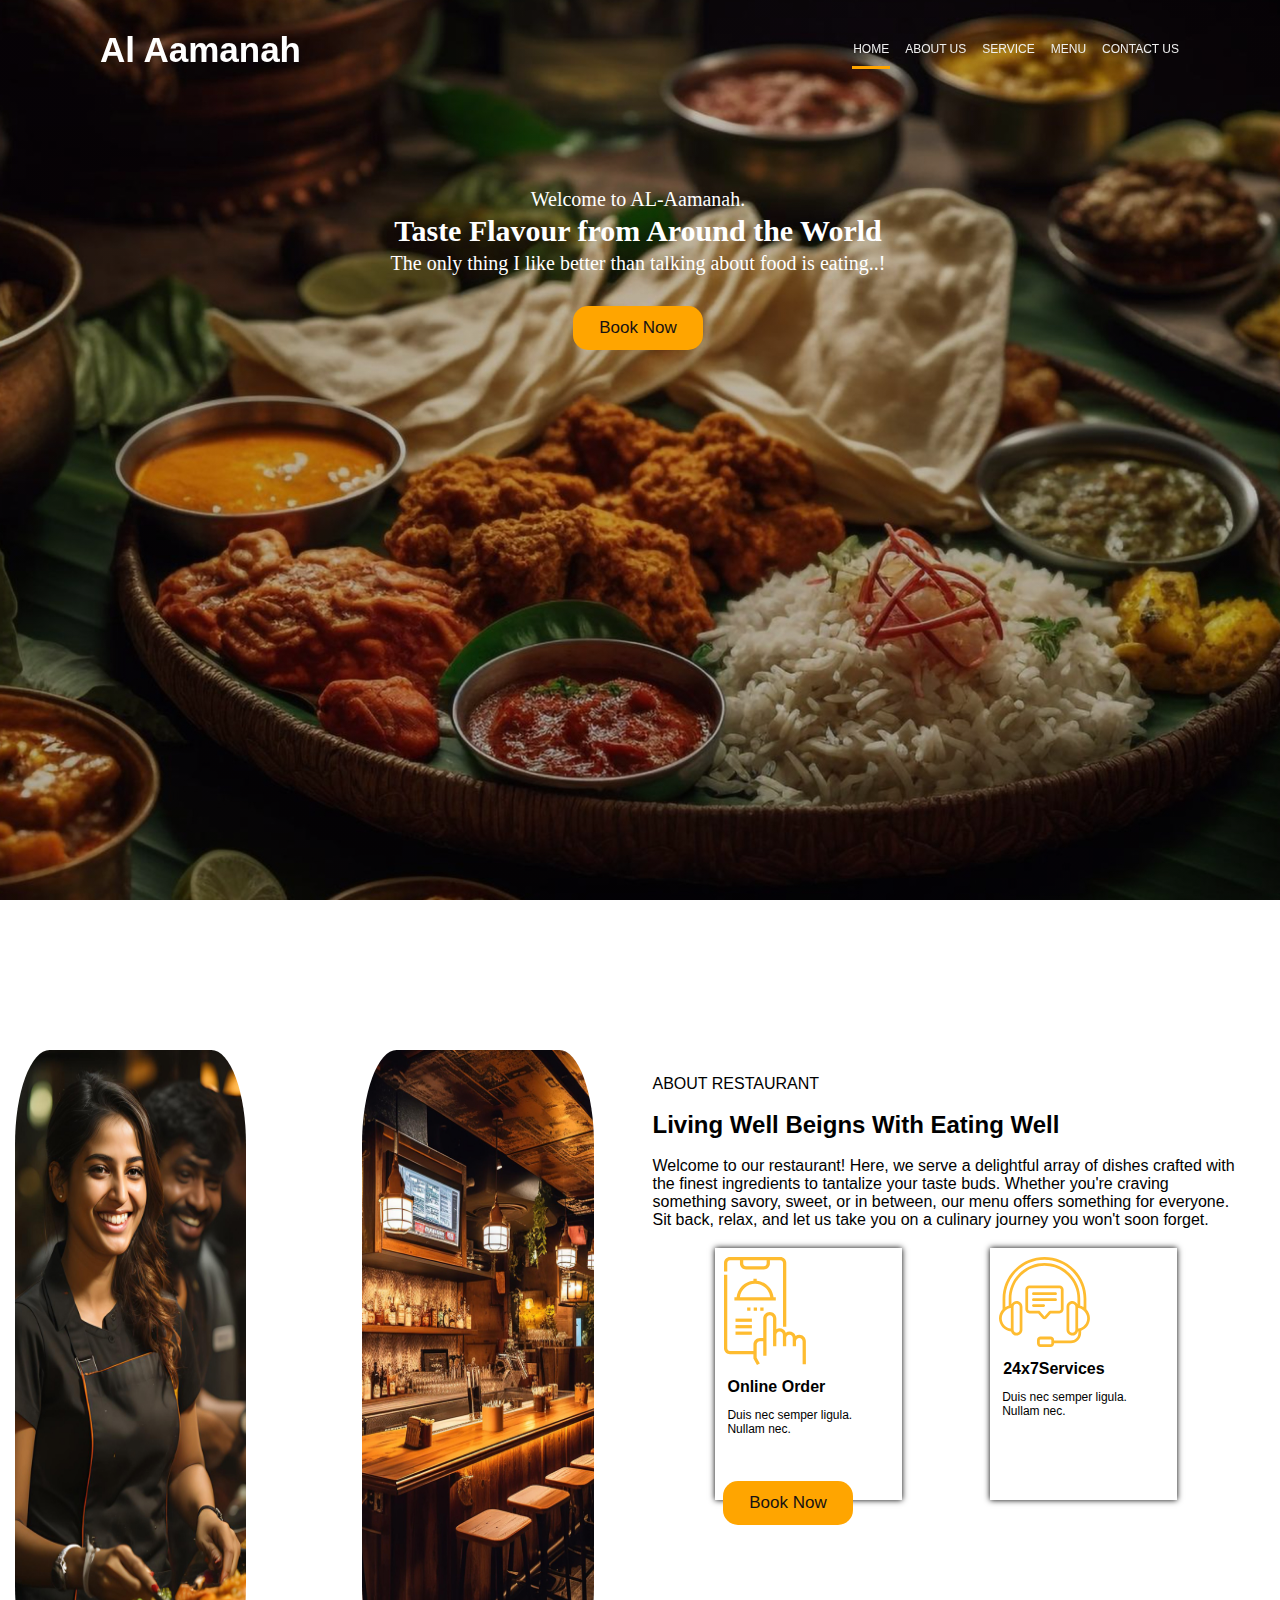
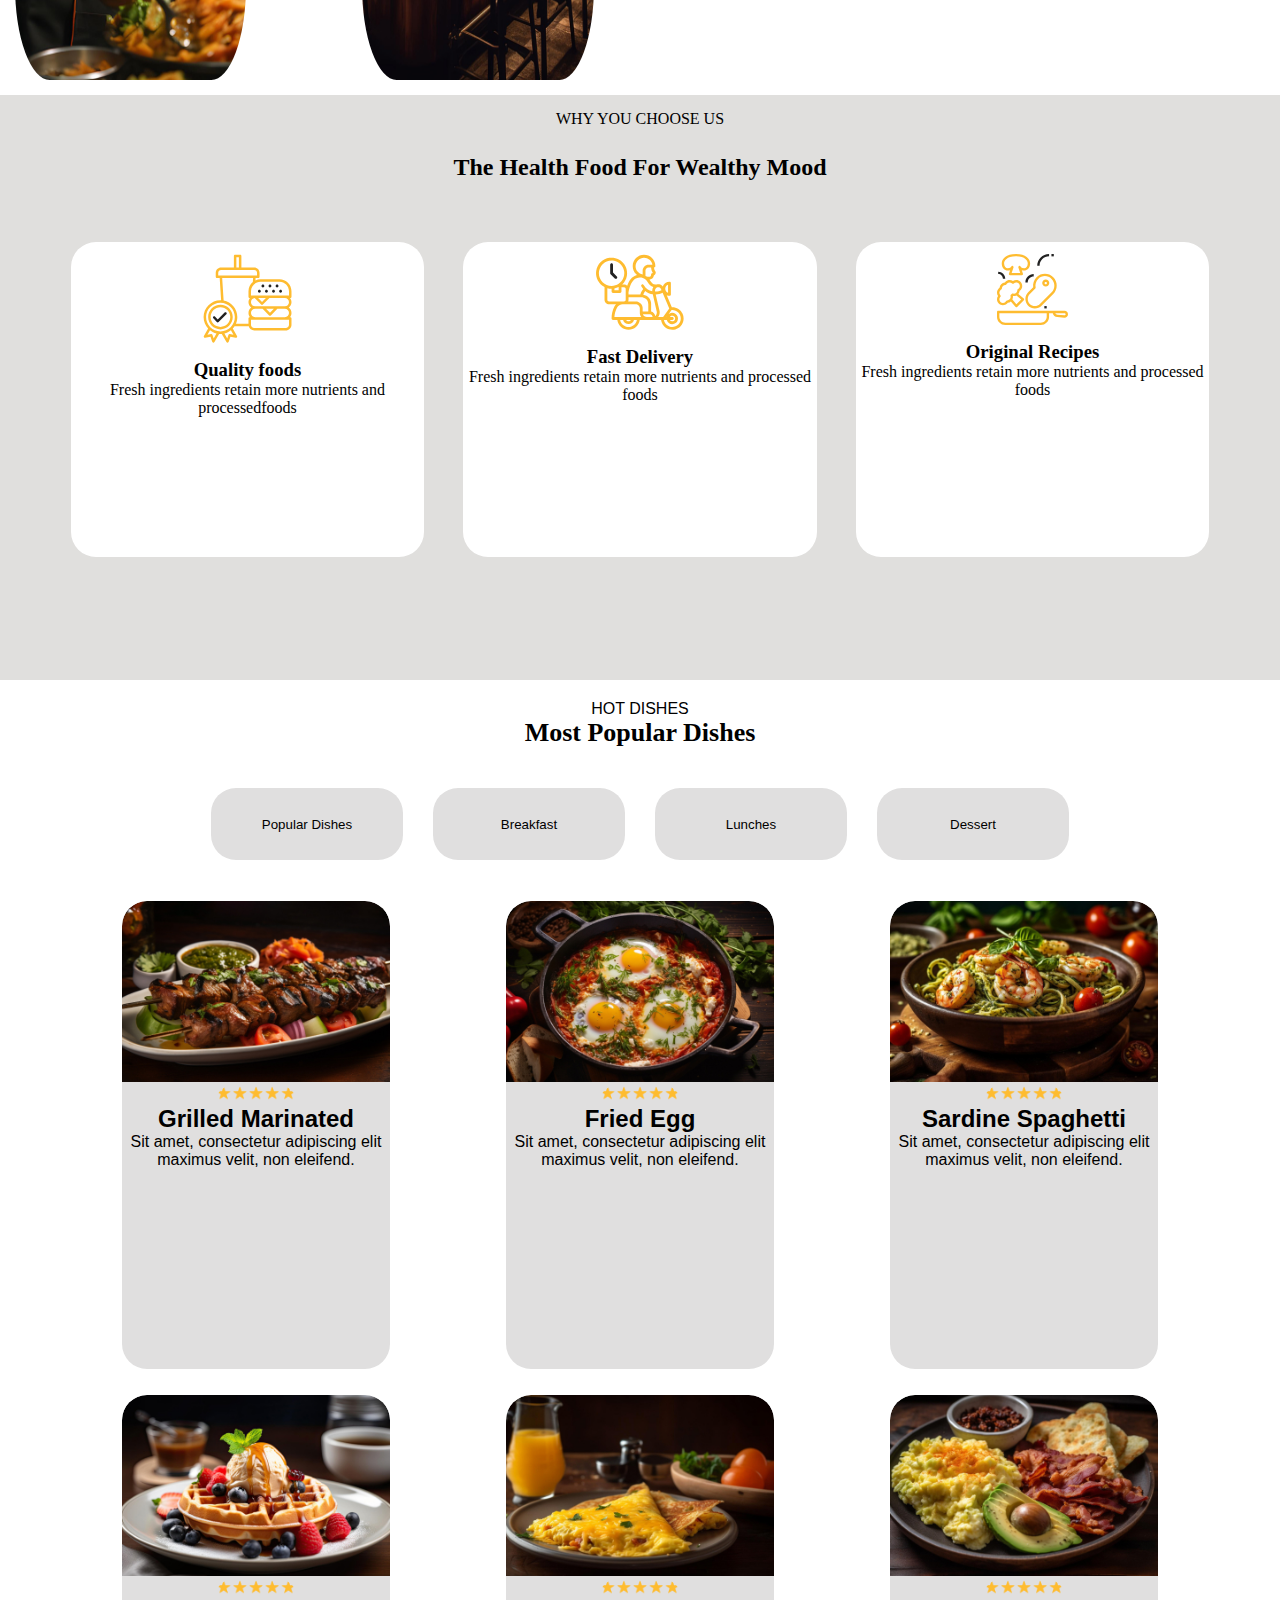
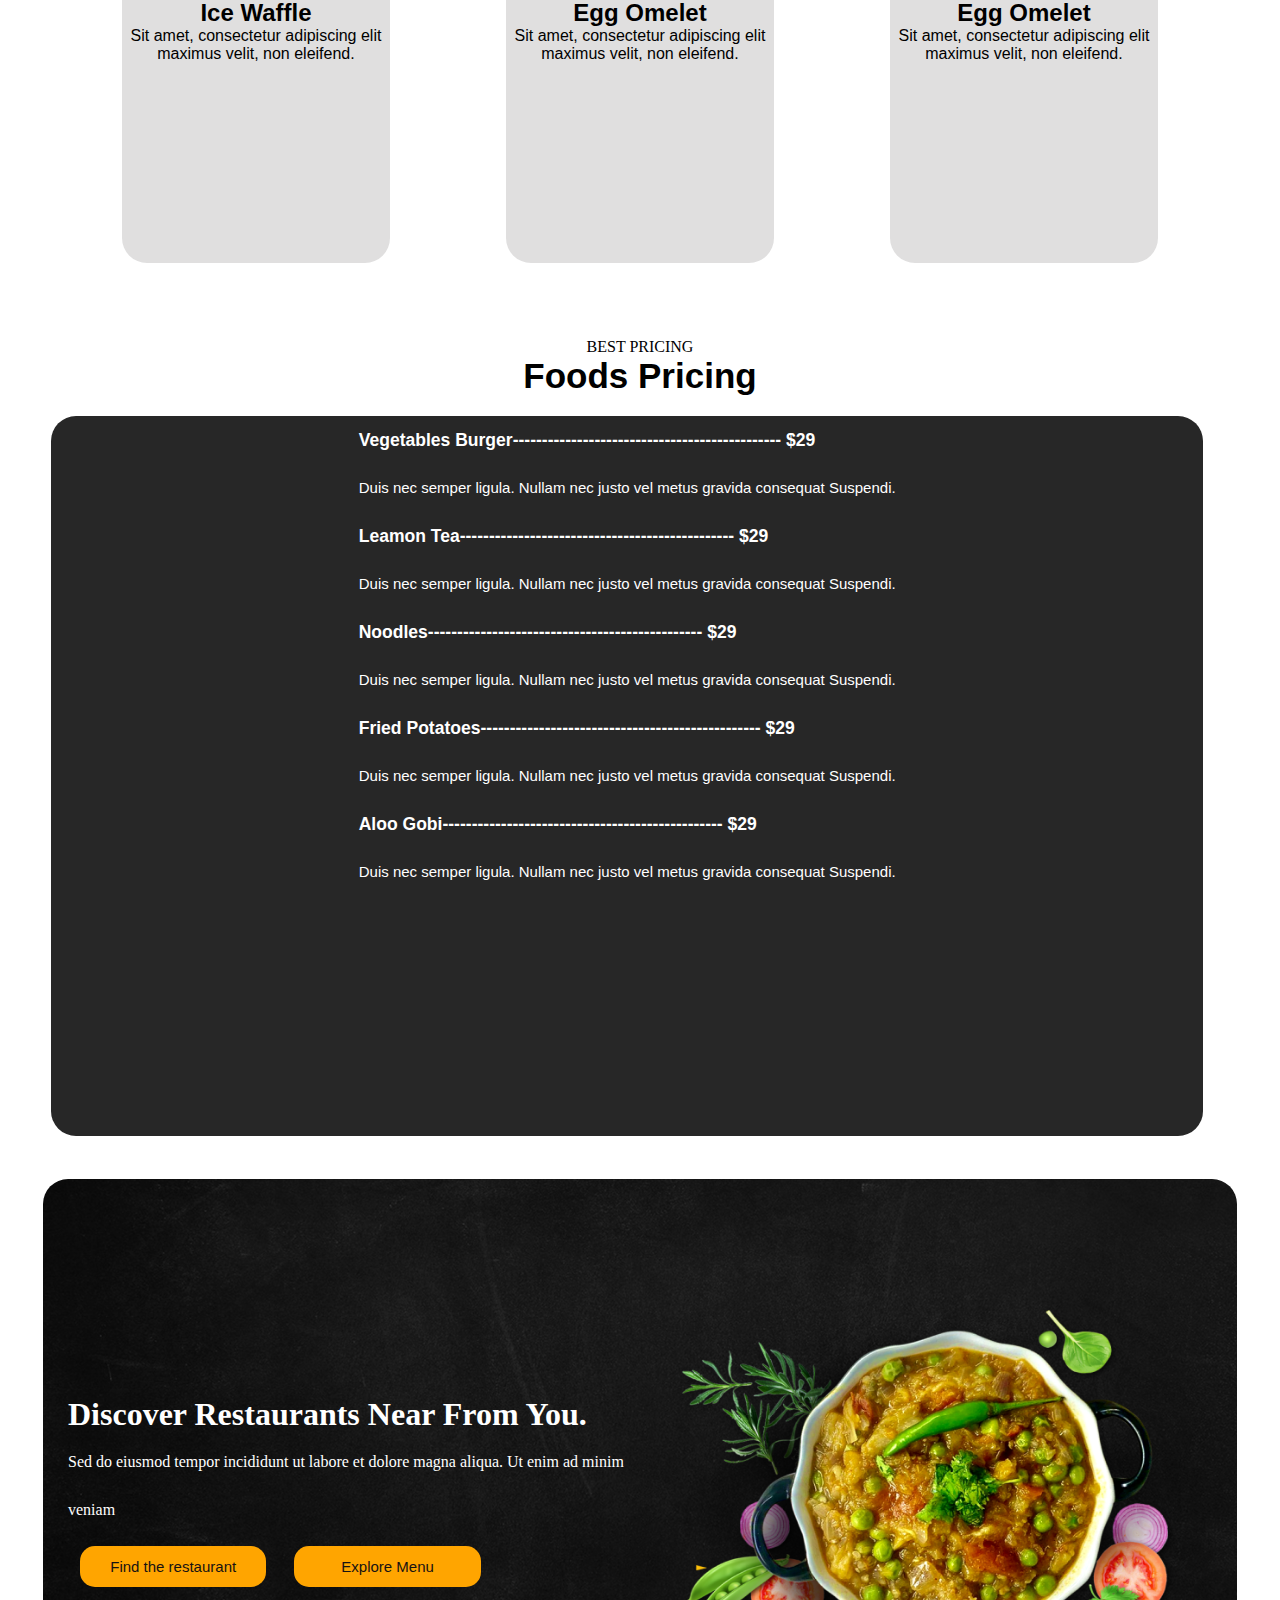
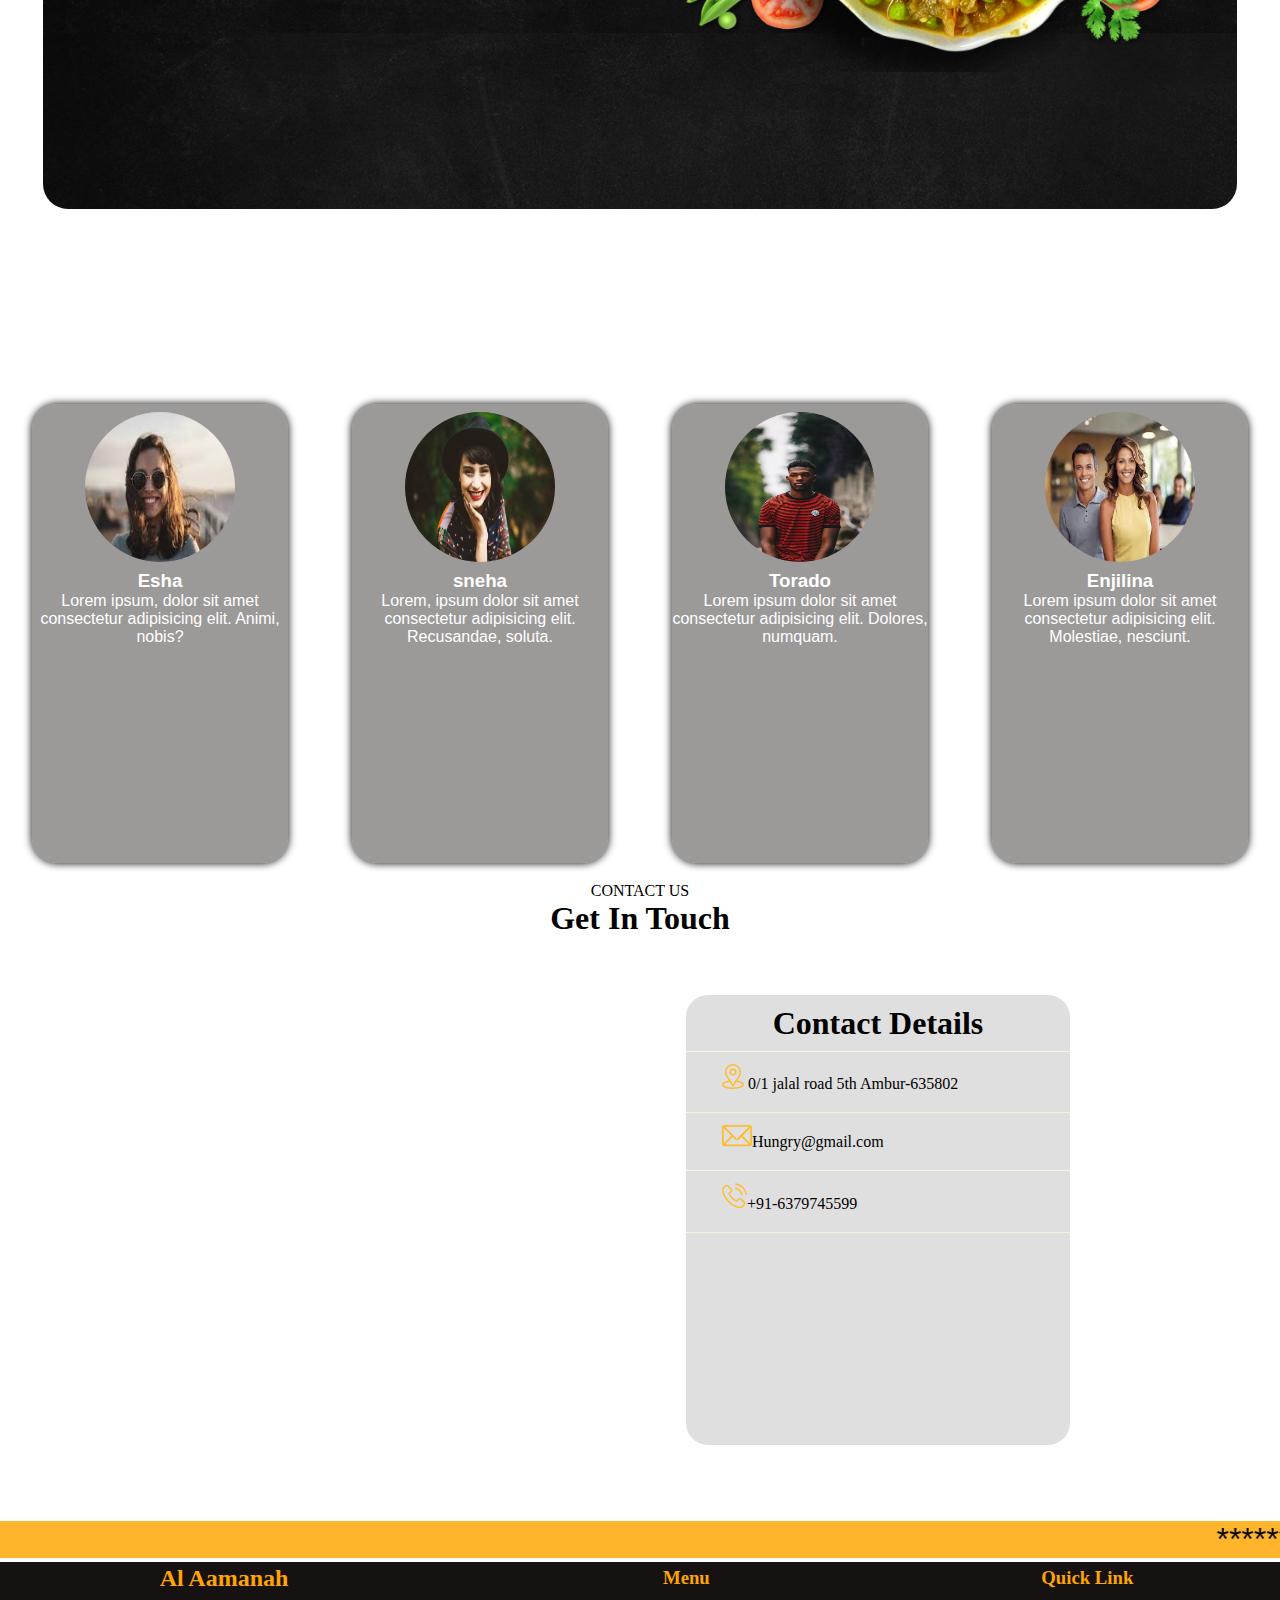
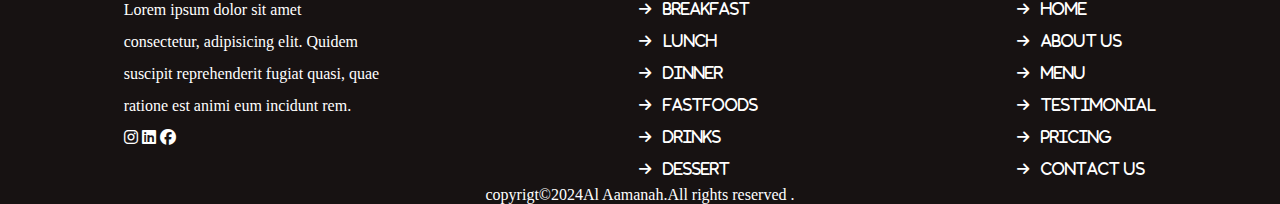
==== commit 2e6e7e78: "changes" ====
--- a/index.html
+++ b/index.html
@@ -50,7 +50,7 @@
 <section class="section-1" id="home">
         <div class="poster">
             <p class="para1">
-                Welcome to logo.
+                Welcome to AL-Aamanah.
             </p>
             <h2>Taste Flavour from Around the World</h2>
             <p>The only thing I like better than talking about food is eating..!</p>
@@ -347,7 +347,10 @@
         </div>
     </div>
         
-        <p id="copy">copyrigt&copy;2024Al Aamanah.All rights reserved to saihan.</p>
+        <p id="copy">copyrigt&copy;2024Al Aamanah.All rights reserved
+            
+            
+            .</p>
     </footer>
 
 
--- a/style.css
+++ b/style.css
@@ -1740,6 +1740,82 @@
         margin-top: 12vh;
         height: 189vh;
     }
+}
+@media(max-width:320px){
+    iframe {
+        margin: 40px 31px;
+        height: 50vh;
+        width: 78%;
+        
+    }
+    .poster {
+
+        margin-left: 42px }
+        .poster p {
+            font-size: 21px;
+        }
+        .aboutus {
+            margin: -125px -5px 15px;
+        }
+        .pricing {
+            margin-top: 462%;
+        }
+        .price-list-name {
+            height: 182vh;
+            
+        }
+        .discover {
+            display: flex;
+            flex-direction:column;
+            justify-content: center;
+            /* text-align: center; */
+            align-items: center;
+            line-height: 3rem;
+            margin-bottom: 17px;
+            margin: 10px;
+        height: 125vh;
+    }
+     #discover-btn {
+                width: 80%;
+            }
+            .details {
+                margin: 0px;
+                width: 83%;
+
+                margin-bottom: 15px;
+            }
+            #copy {
+                text-align: center;
+                font-size: 13px;
+            }
+            nav a {
+                display: inline-block;
+                margin-left: -97px;
+                font-size: 14px;
+                text-decoration: none;
+                font-family: sans-serif;
+                color: #eee;
+                text-transform: uppercase;
+                padding: 0px;}
+        .navbar-2 {
+                    
+                    height: 100vh;
+                    width: 59%;
+                    z-index: 1;
+                }
+}
+.poster {
+    display: flex;
+    flex-direction: column;
+    align-items: center;
+    text-align: center;
+    line-height: 2rem;
+    position: absolute;
+    top: 183px;
+    color: #fff;
+    font-weight: 500;
+   
+    width: 70%;
 }
 
 marquee{
@@ -1901,7 +1977,7 @@
     
   }
   .navbarTwo a{
-    padding-left: 125px;
+    padding-left: 60px;
     font-size: 15px;
   }
         
